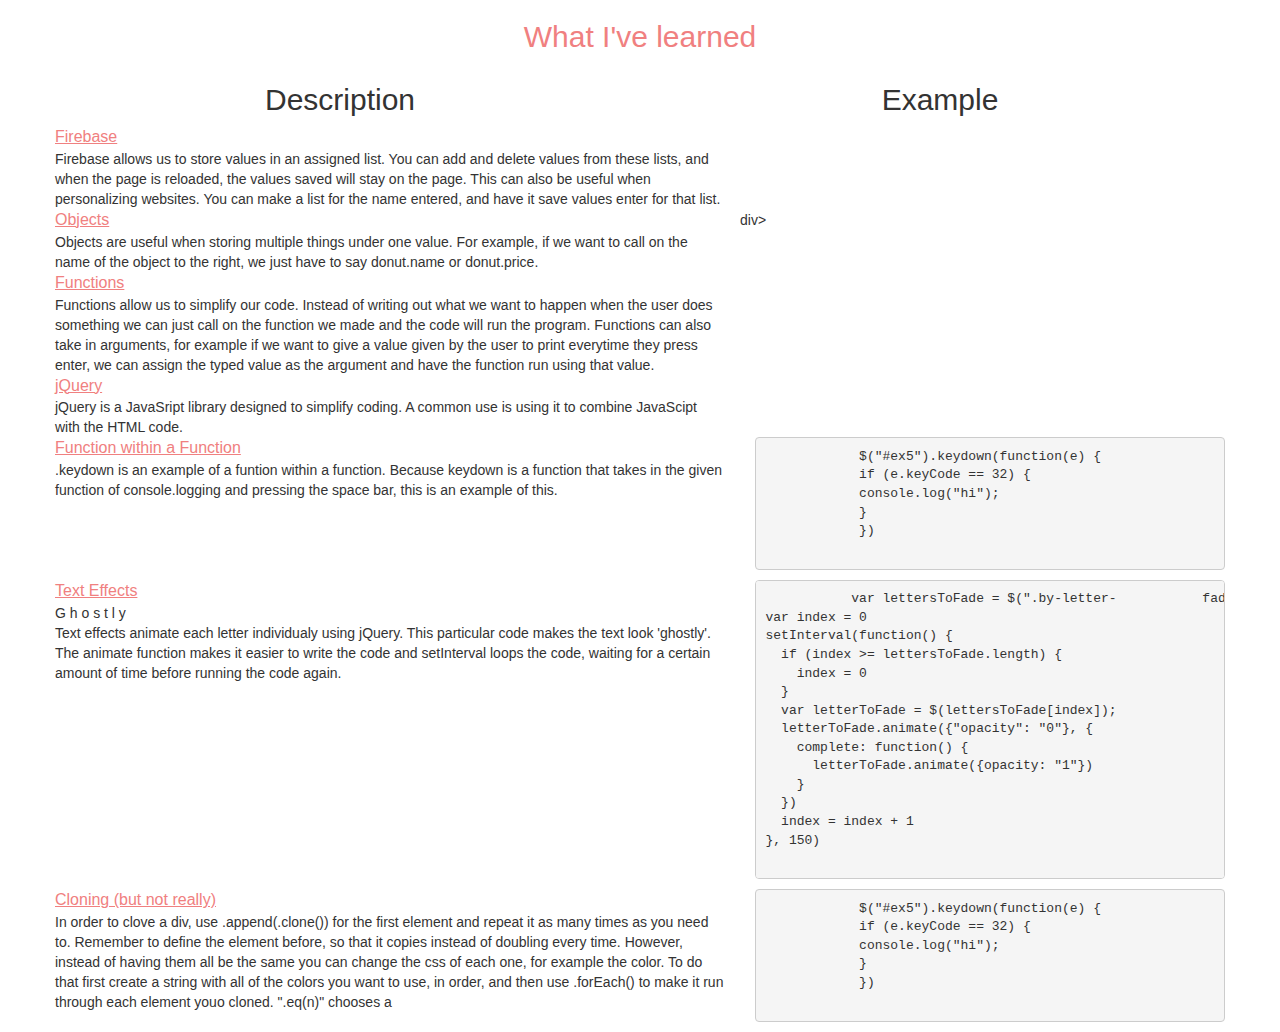
==== index.html @ 09658d7a "Classadoo autocommit" ====
<!DOCTYPE html>
<html>
  <head>
    <title></title>
    <script
            src="https://code.jquery.com/jquery-3.1.1.min.js"
            integrity="sha256-hVVnYaiADRTO2PzUGmuLJr8BLUSjGIZsDYGmIJLv2b8="
            crossorigin="anonymous"></script>

    <link rel="stylesheet" type="text/css" href="https://maxcdn.bootstrapcdn.com/bootstrap/3.3.7/css/bootstrap.min.css" />
    <link rel="stylesheet" type="text/css" href="style.css" />
  </head>
  <body>
    <div class="container">
      <div class="row">
        <h2 class="text-center title">What I've learned</h2>
        <div class="row">
          <div class="col-xs-6">
            <h2 class="text-center">Description</h2>
          </div>
          <div class="col-xs-6">
            <h2 class="text-center">Example</h2>
          </div>
        </div>

        <div class="row learning-item">
          <div class="col-xs-7 description" id="des1">                      <div class="header">
            Firebase  
            </div>                                                       Firebase allows us to store values in an assigned list. You can add and delete values from these lists, and when the page is reloaded, the values saved will stay on the page. This can also be useful when personalizing websites. You can make a list for the name entered, and have it save values enter for that list.
            
          </div>
          <div class="col-xs-5" id="ex1">
          </div>
        </div>
        <div class="row">
        
          <div class="col-xs-7 description" id="des2">
            <div class="header">
              Objects  
            </div> 
      Objects are useful when storing multiple things under one value. For example, if we want to call on the name of the object to the right, we just have to say donut.name or donut.price.
          </div>
          <div class="col-xs-5" id="ex2">
          </div>div>
        </div>
          <div class="row">

            <div class="col-xs-7 description" id="des3">
              <div class="header">
                Functions  
              </div> 
              Functions allow us to simplify our code. Instead of writing out what we want to happen when the user does something we can just call on the function we made and the code will run the program. Functions can also take in arguments, for example if we want to give a value given by the user to print everytime they press enter, we can assign the typed value as the argument and have the function run using that value. 
            </div>
            <div class="col-xs-5" id="ex3">
            </div>
        </div>
        <div class="row">

          <div class="col-xs-7 description" id="des4">
            <div class="header">
              jQuery  
            </div> 
            jQuery is a JavaSript library designed to simplify coding. A common use is using it to combine JavaScipt with the  HTML code. 
          </div>
          <div class="col-xs-5" id="ex4">
          </div>
        </div>
        <div class="row">

          <div class="col-xs-7 description" id="des5">
            <div class="header">
              Function within a Function  
            </div> 
            .keydown is an example of a funtion within a function. Because keydown is a function that takes in the given function of console.logging and pressing the space bar, this is an example of this. 
          </div>
          <div class="col-xs-5" id="ex5">
            <pre>
            $("#ex5").keydown(function(e) {
            if (e.keyCode == 32) {
            console.log("hi");
            }
            })
            </pre>
            
          </div>
        </div>
        <div class="row">

          <div class="col-xs-7 description" id="des6">
            <div class="header">
              Text Effects
            </div> 
            <div class="ghostly" class='col-xs-7'>
              <span>G</span>
              <span>h</span>
              <span>o</span>
              <span>s</span>
              <span>t</span>
              <span>l</span>
              <span>y</span>
            </div>
            Text effects animate each letter individualy using jQuery. This particular code makes the text look 'ghostly'. The animate function makes it easier to write the code and setInterval loops the code, waiting for a certain amount of time before running the code again.  
          </div>
      
          <div class="col-xs-5" id="ex6">
            <pre>
           var lettersToFade = $(".by-letter-           fade").children();
var index = 0
setInterval(function() {
  if (index >= lettersToFade.length) {
    index = 0
  }
  var letterToFade = $(lettersToFade[index]);
  letterToFade.animate({"opacity": "0"}, {
    complete: function() {
      letterToFade.animate({opacity: "1"})
    }
  }) 	
  index = index + 1
}, 150)
            </pre>

          </div>
        </div>
        <div class="row">

          <div class="col-xs-7 description" id="des7">
            <div class="header">
              Cloning (but not really)
            </div> 
            In order to clove a div, use .append(.clone()) for the first element and repeat it as many times as you need to. Remember to define the element before, so that it copies instead of doubling every time. However, instead of having them all be the same you can change the css of each one, for example the color. To do that first create a string with all of the colors you want to use, in order, and then use .forEach() to make it run through each element youo cloned. ".eq(n)" chooses a 
          </div>
          <div class="col-xs-5" id="ex7">
            <pre>
            $("#ex5").keydown(function(e) {
            if (e.keyCode == 32) {
            console.log("hi");
            }
            })
            </pre>

          </div>
        </div>
      </div>
    </div>
    <script src="script.js" type="text/javascript"></script>
  </body>
</html>
---- style.css ----
.title {
  color: lightcoral;
}
    
#des1 {
  font-family: sans-serif;
}

.header {
  text-decoration: underline;
  font-size: 16px;
  color: lightcoral;
}
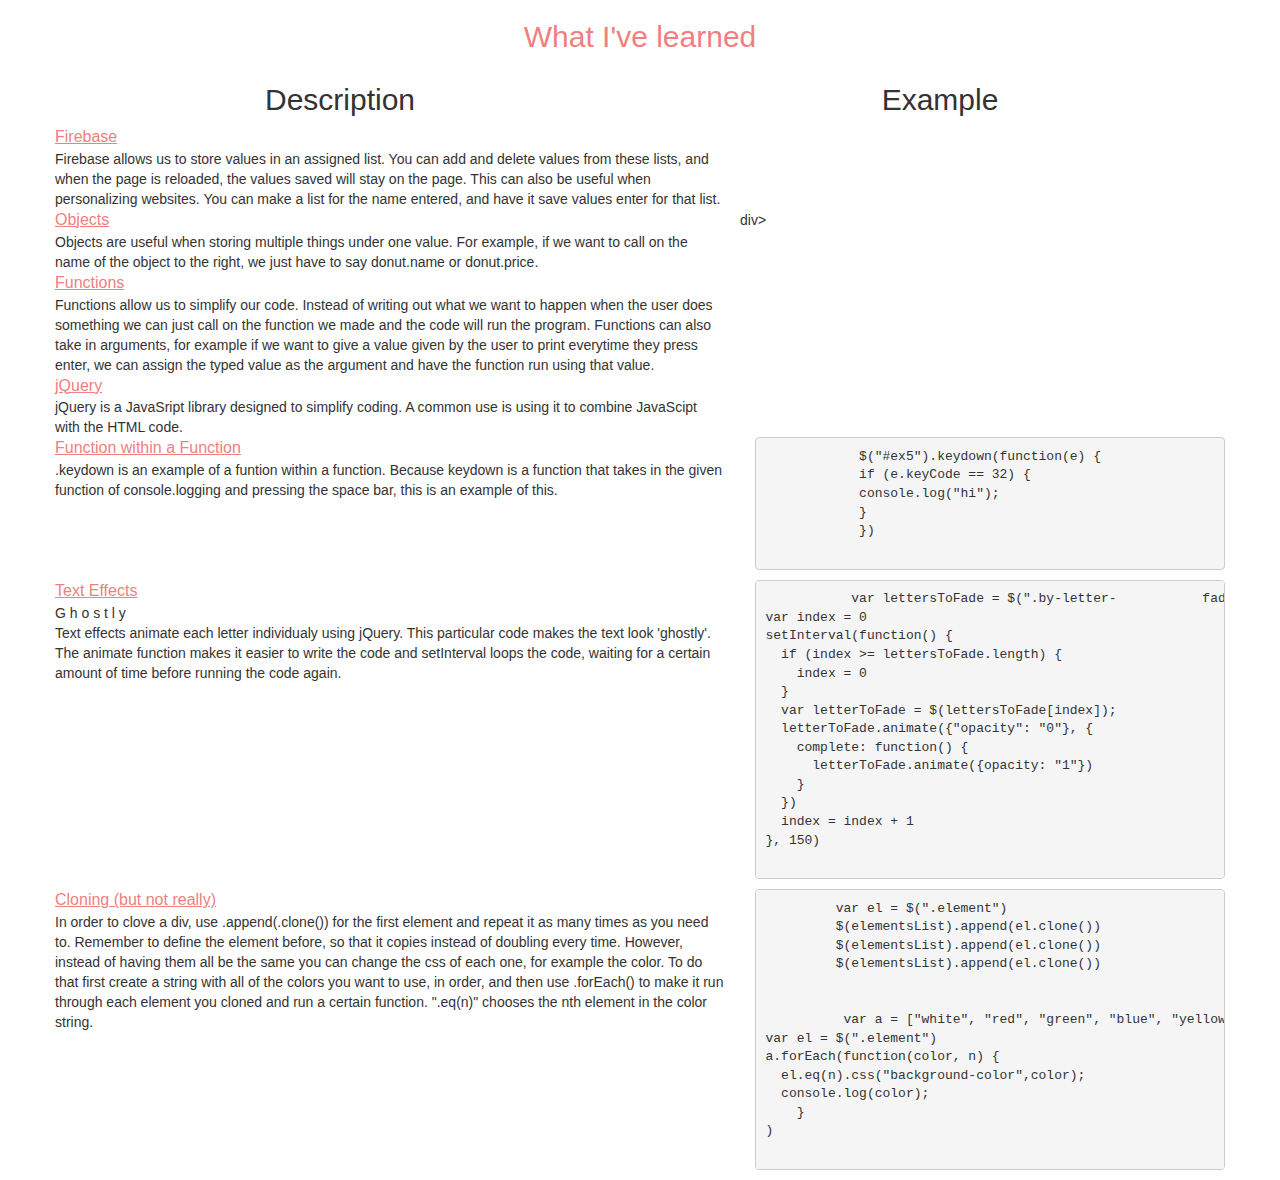
==== commit e7f67a78: "Classadoo autocommit" ====
--- a/index.html
+++ b/index.html
@@ -128,15 +128,23 @@
             <div class="header">
               Cloning (but not really)
             </div> 
-            In order to clove a div, use .append(.clone()) for the first element and repeat it as many times as you need to. Remember to define the element before, so that it copies instead of doubling every time. However, instead of having them all be the same you can change the css of each one, for example the color. To do that first create a string with all of the colors you want to use, in order, and then use .forEach() to make it run through each element youo cloned. ".eq(n)" chooses a 
+            In order to clove a div, use .append(.clone()) for the first element and repeat it as many times as you need to. Remember to define the element before, so that it copies instead of doubling every time. However, instead of having them all be the same you can change the css of each one, for example the color. To do that first create a string with all of the colors you want to use, in order, and then use .forEach() to make it run through each element you cloned and run a certain function. ".eq(n)" chooses the nth element in the color string. 
           </div>
           <div class="col-xs-5" id="ex7">
             <pre>
-            $("#ex5").keydown(function(e) {
-            if (e.keyCode == 32) {
-            console.log("hi");
-            }
-            })
+         var el = $(".element")
+         $(elementsList).append(el.clone())
+         $(elementsList).append(el.clone())
+         $(elementsList).append(el.clone())
+
+
+          var a = ["white", "red", "green", "blue", "yellow",               "yellow", "magenta", "white", "pink", "magenta",               "lightpink"];
+var el = $(".element")
+a.forEach(function(color, n) {
+  el.eq(n).css("background-color",color);
+  console.log(color);
+    }
+)
             </pre>
 
           </div>
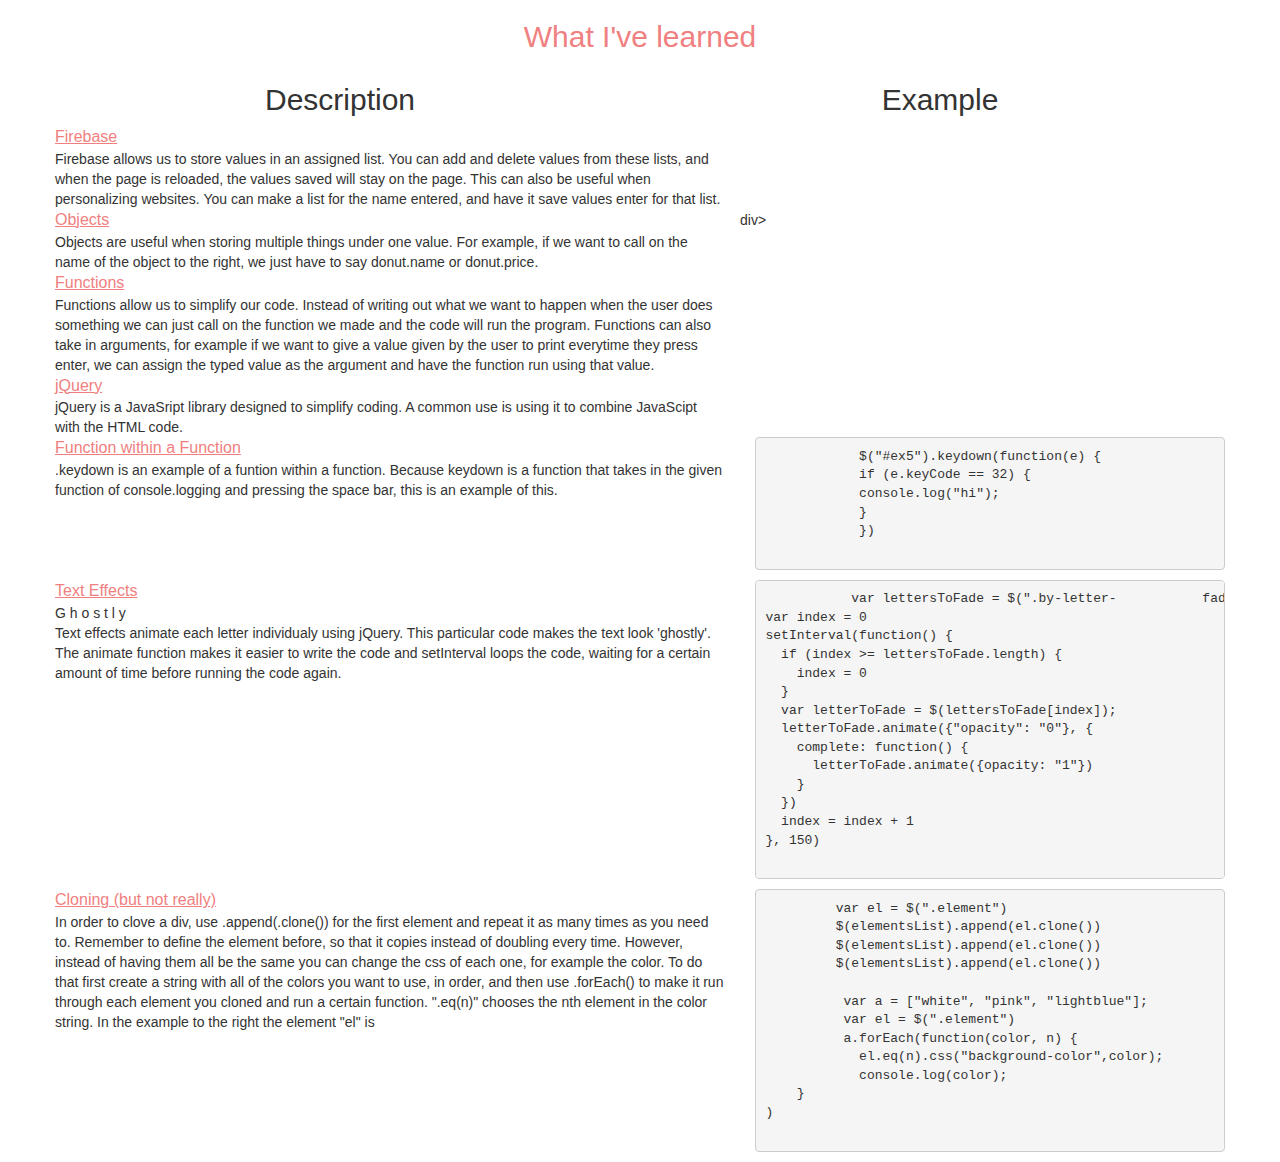
==== commit 3175dcec: "Classadoo autocommit" ====
--- a/index.html
+++ b/index.html
@@ -128,7 +128,7 @@
             <div class="header">
               Cloning (but not really)
             </div> 
-            In order to clove a div, use .append(.clone()) for the first element and repeat it as many times as you need to. Remember to define the element before, so that it copies instead of doubling every time. However, instead of having them all be the same you can change the css of each one, for example the color. To do that first create a string with all of the colors you want to use, in order, and then use .forEach() to make it run through each element you cloned and run a certain function. ".eq(n)" chooses the nth element in the color string. 
+            In order to clove a div, use .append(.clone()) for the first element and repeat it as many times as you need to. Remember to define the element before, so that it copies instead of doubling every time. However, instead of having them all be the same you can change the css of each one, for example the color. To do that first create a string with all of the colors you want to use, in order, and then use .forEach() to make it run through each element you cloned and run a certain function. ".eq(n)" chooses the nth element in the color string. In the example to the right the element "el" is  
           </div>
           <div class="col-xs-5" id="ex7">
             <pre>
@@ -137,12 +137,11 @@
          $(elementsList).append(el.clone())
          $(elementsList).append(el.clone())
 
-
-          var a = ["white", "red", "green", "blue", "yellow",               "yellow", "magenta", "white", "pink", "magenta",               "lightpink"];
-var el = $(".element")
-a.forEach(function(color, n) {
-  el.eq(n).css("background-color",color);
-  console.log(color);
+          var a = ["white", "pink", "lightblue"];
+          var el = $(".element")
+          a.forEach(function(color, n) {
+            el.eq(n).css("background-color",color);
+            console.log(color);
     }
 )
             </pre>
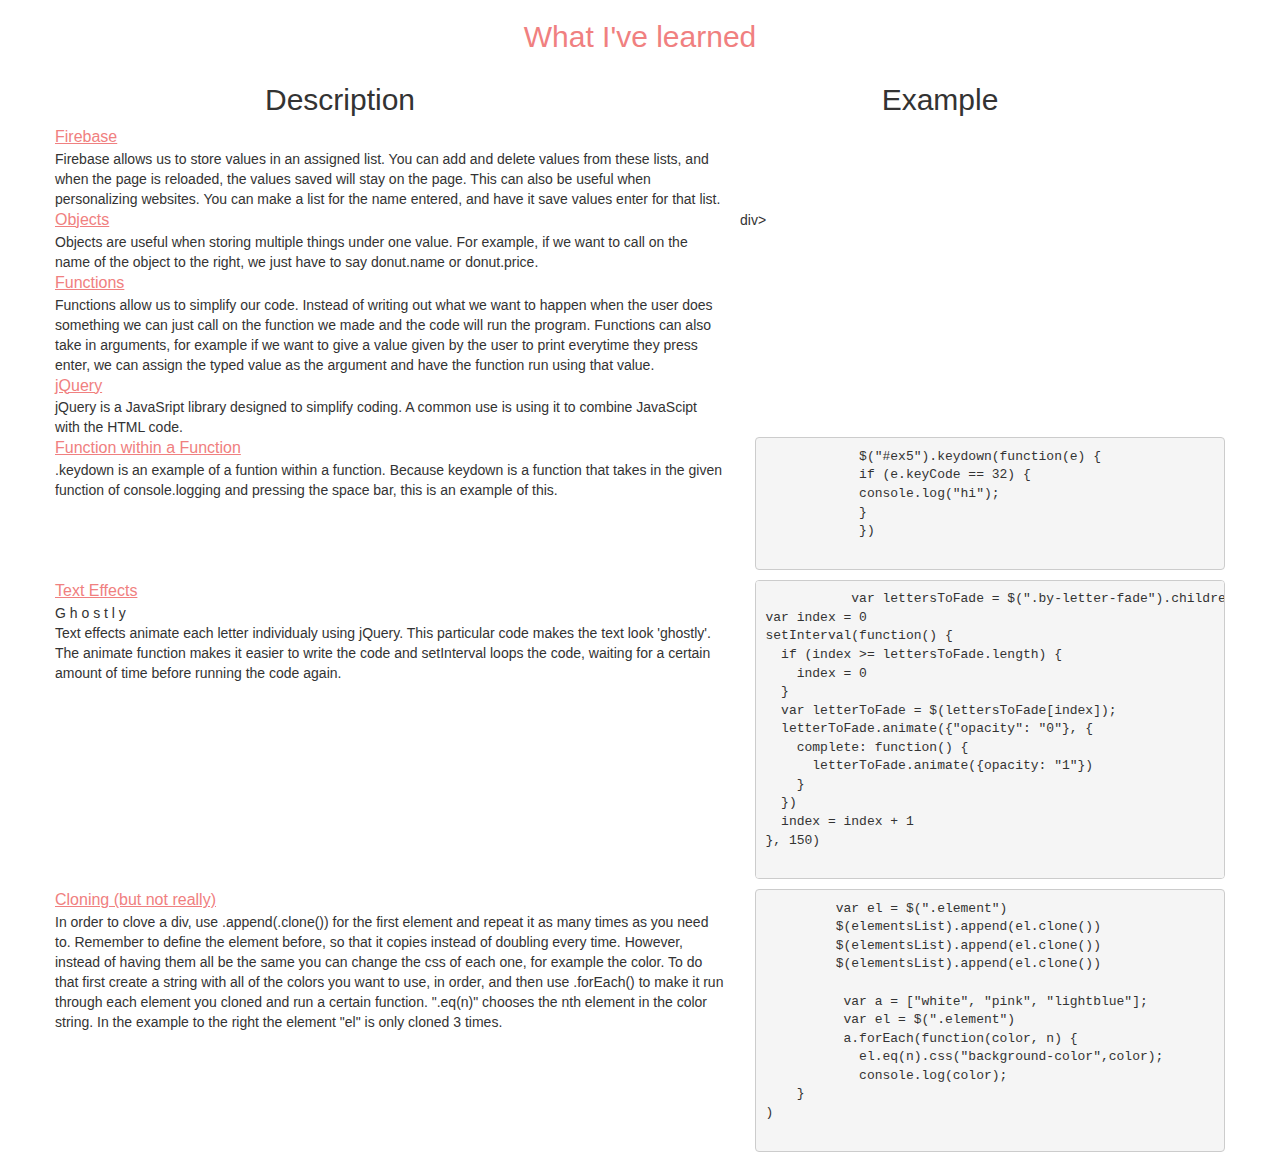
==== commit 95962afd: "Classadoo autocommit" ====
--- a/index.html
+++ b/index.html
@@ -104,7 +104,7 @@
       
           <div class="col-xs-5" id="ex6">
             <pre>
-           var lettersToFade = $(".by-letter-           fade").children();
+           var lettersToFade = $(".by-letter-fade").children();
 var index = 0
 setInterval(function() {
   if (index >= lettersToFade.length) {
@@ -128,7 +128,7 @@
             <div class="header">
               Cloning (but not really)
             </div> 
-            In order to clove a div, use .append(.clone()) for the first element and repeat it as many times as you need to. Remember to define the element before, so that it copies instead of doubling every time. However, instead of having them all be the same you can change the css of each one, for example the color. To do that first create a string with all of the colors you want to use, in order, and then use .forEach() to make it run through each element you cloned and run a certain function. ".eq(n)" chooses the nth element in the color string. In the example to the right the element "el" is  
+            In order to clove a div, use .append(.clone()) for the first element and repeat it as many times as you need to. Remember to define the element before, so that it copies instead of doubling every time. However, instead of having them all be the same you can change the css of each one, for example the color. To do that first create a string with all of the colors you want to use, in order, and then use .forEach() to make it run through each element you cloned and run a certain function. ".eq(n)" chooses the nth element in the color string. In the example to the right the element "el" is only cloned 3 times. 
           </div>
           <div class="col-xs-5" id="ex7">
             <pre>
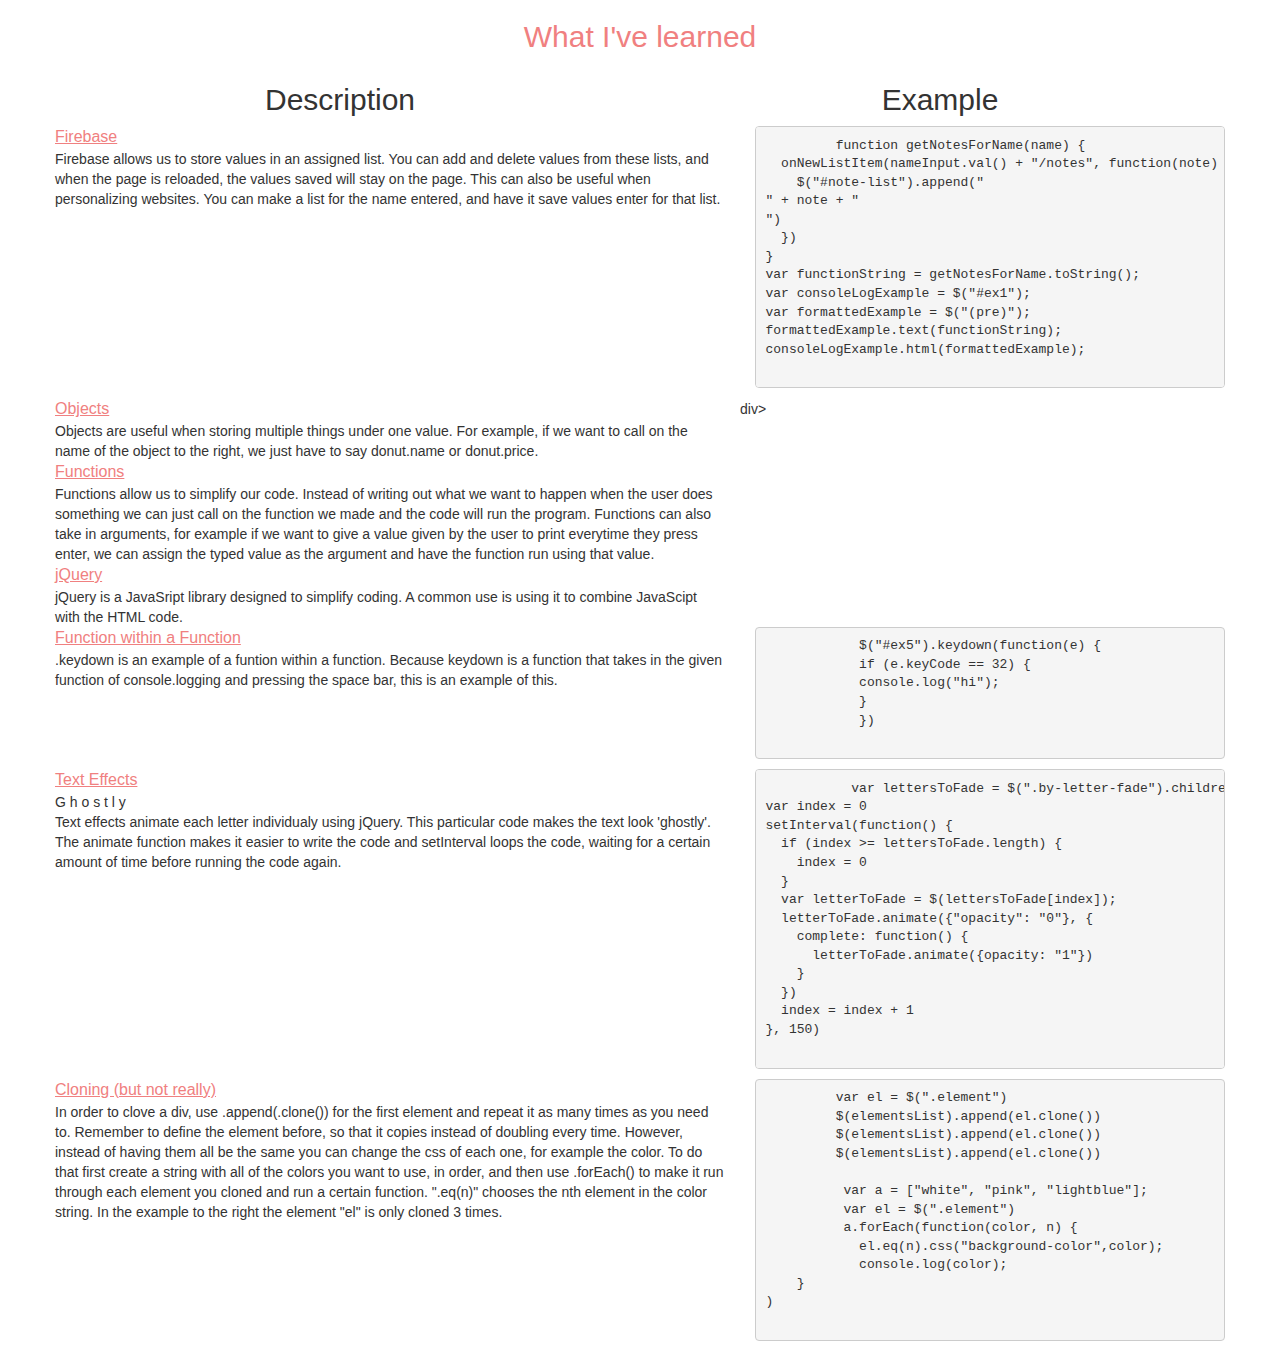
==== commit db9ff9ea: "Classadoo autocommit" ====
--- a/index.html
+++ b/index.html
@@ -30,6 +30,18 @@
             
           </div>
           <div class="col-xs-5" id="ex1">
+            <pre>
+         function getNotesForName(name) {  
+  onNewListItem(nameInput.val() + "/notes", function(note) {
+    $("#note-list").append("<div>" + note + "</div>")
+  })
+}
+var functionString = getNotesForName.toString();
+var consoleLogExample = $("#ex1");
+var formattedExample = $("(pre)");
+formattedExample.text(functionString);
+consoleLogExample.html(formattedExample);
+            </pre>
           </div>
         </div>
         <div class="row">
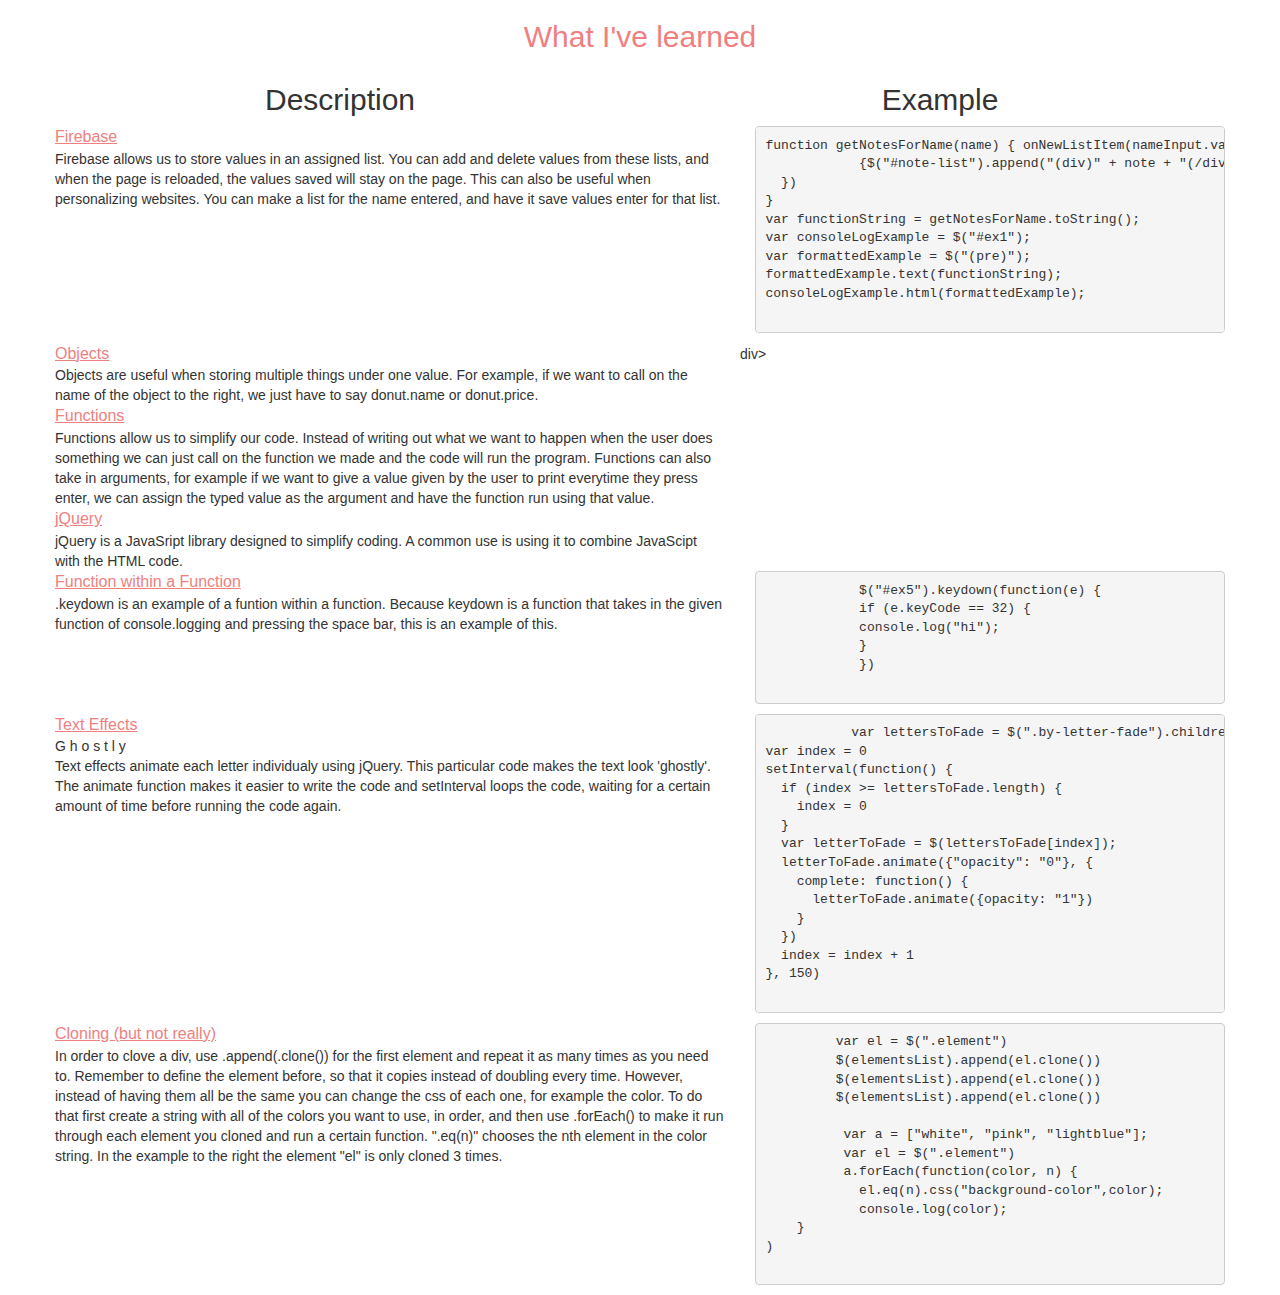
==== commit 68b3be95: "Classadoo autocommit" ====
--- a/index.html
+++ b/index.html
@@ -30,10 +30,8 @@
             
           </div>
           <div class="col-xs-5" id="ex1">
-            <pre>
-         function getNotesForName(name) {  
-  onNewListItem(nameInput.val() + "/notes", function(note) {
-    $("#note-list").append("<div>" + note + "</div>")
+            <pre>function getNotesForName(name) { onNewListItem(nameInput.val() + "/notes", function(note) 
+            {$("#note-list").append("(div)" + note + "(/div)")
   })
 }
 var functionString = getNotesForName.toString();
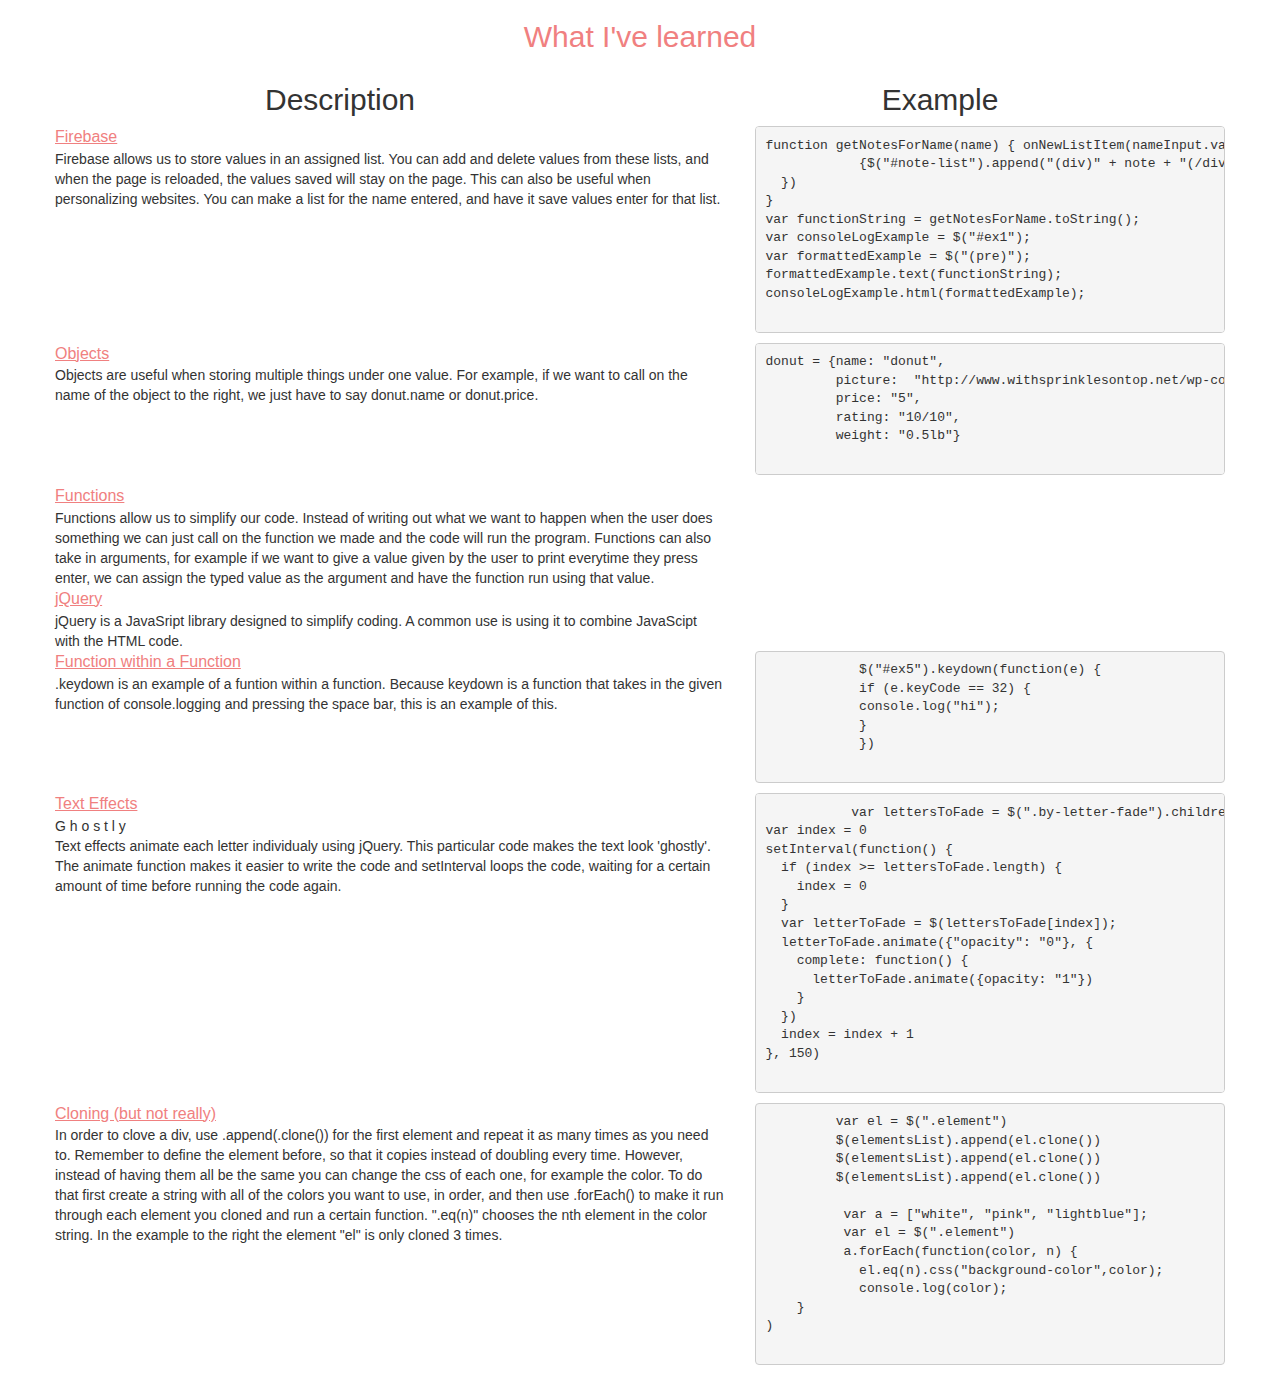
==== commit 036fb6b2: "Classadoo autocommit" ====
--- a/index.html
+++ b/index.html
@@ -51,7 +51,13 @@
       Objects are useful when storing multiple things under one value. For example, if we want to call on the name of the object to the right, we just have to say donut.name or donut.price.
           </div>
           <div class="col-xs-5" id="ex2">
-          </div>div>
+            <pre>donut = {name: "donut", 
+         picture:  "http://www.withsprinklesontop.net/wp-content/uploads/2012/01/DSC_0406x900.jpg", 
+         price: "5", 
+         rating: "10/10", 
+         weight: "0.5lb"}
+ </pre>
+          </div>
         </div>
           <div class="row">
 
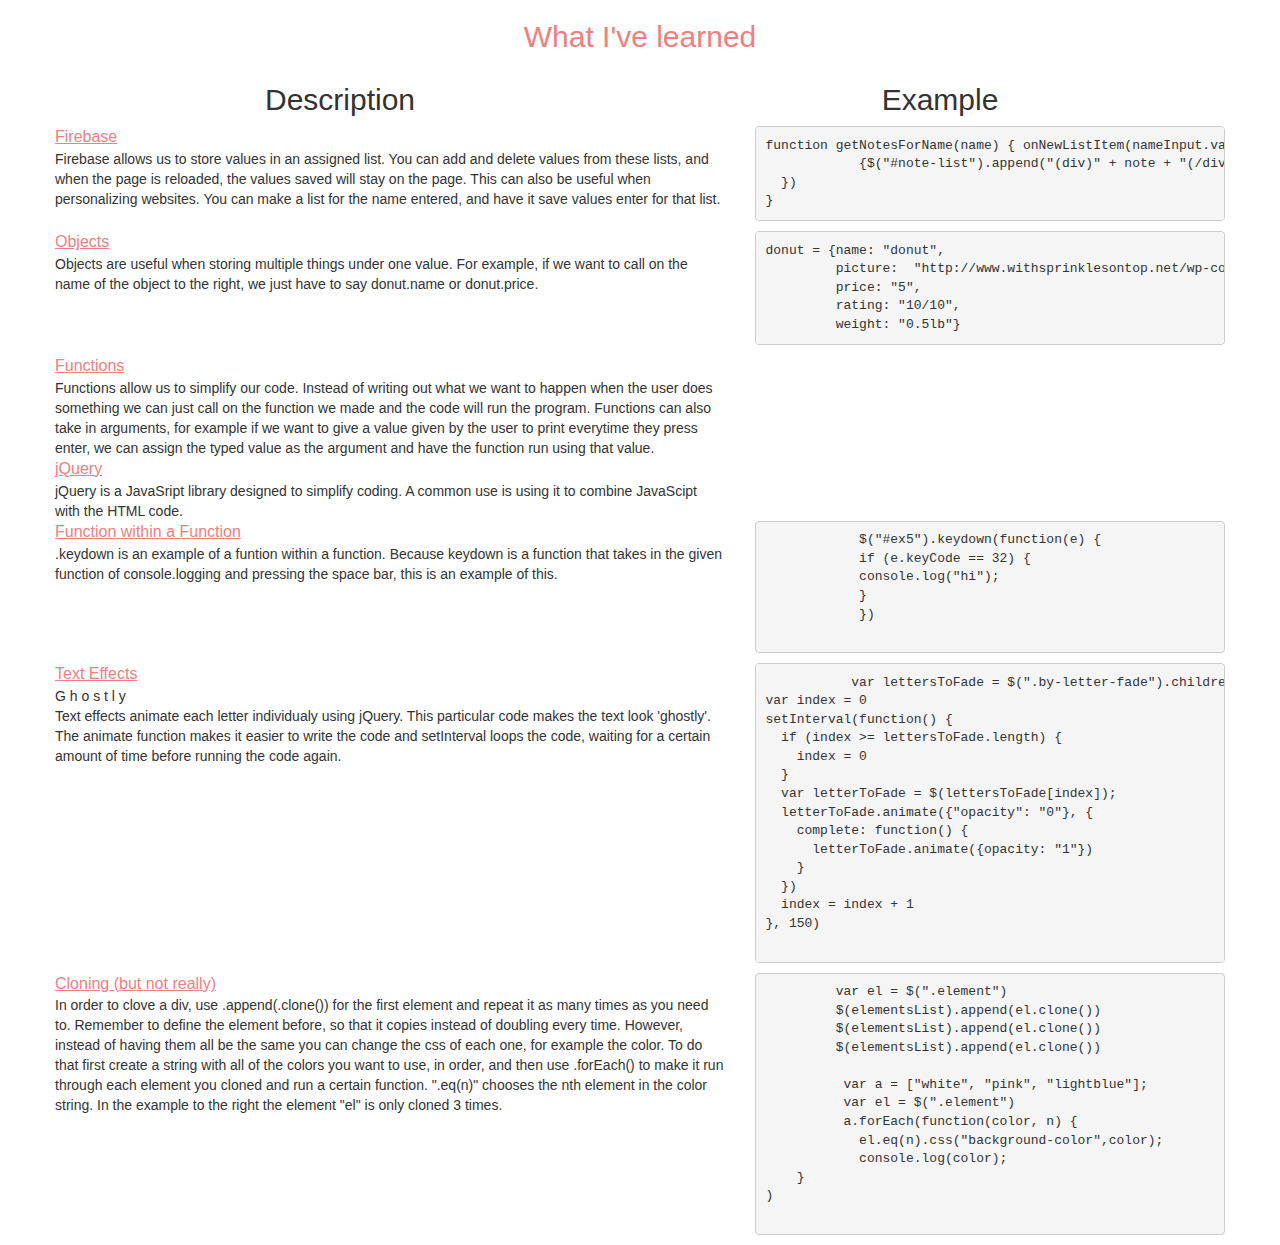
==== commit a16735d6: "Classadoo autocommit" ====
--- a/index.html
+++ b/index.html
@@ -33,13 +33,7 @@
             <pre>function getNotesForName(name) { onNewListItem(nameInput.val() + "/notes", function(note) 
             {$("#note-list").append("(div)" + note + "(/div)")
   })
-}
-var functionString = getNotesForName.toString();
-var consoleLogExample = $("#ex1");
-var formattedExample = $("(pre)");
-formattedExample.text(functionString);
-consoleLogExample.html(formattedExample);
-            </pre>
+} </pre>
           </div>
         </div>
         <div class="row">
@@ -55,8 +49,7 @@
          picture:  "http://www.withsprinklesontop.net/wp-content/uploads/2012/01/DSC_0406x900.jpg", 
          price: "5", 
          rating: "10/10", 
-         weight: "0.5lb"}
- </pre>
+         weight: "0.5lb"} </pre>
           </div>
         </div>
           <div class="row">
